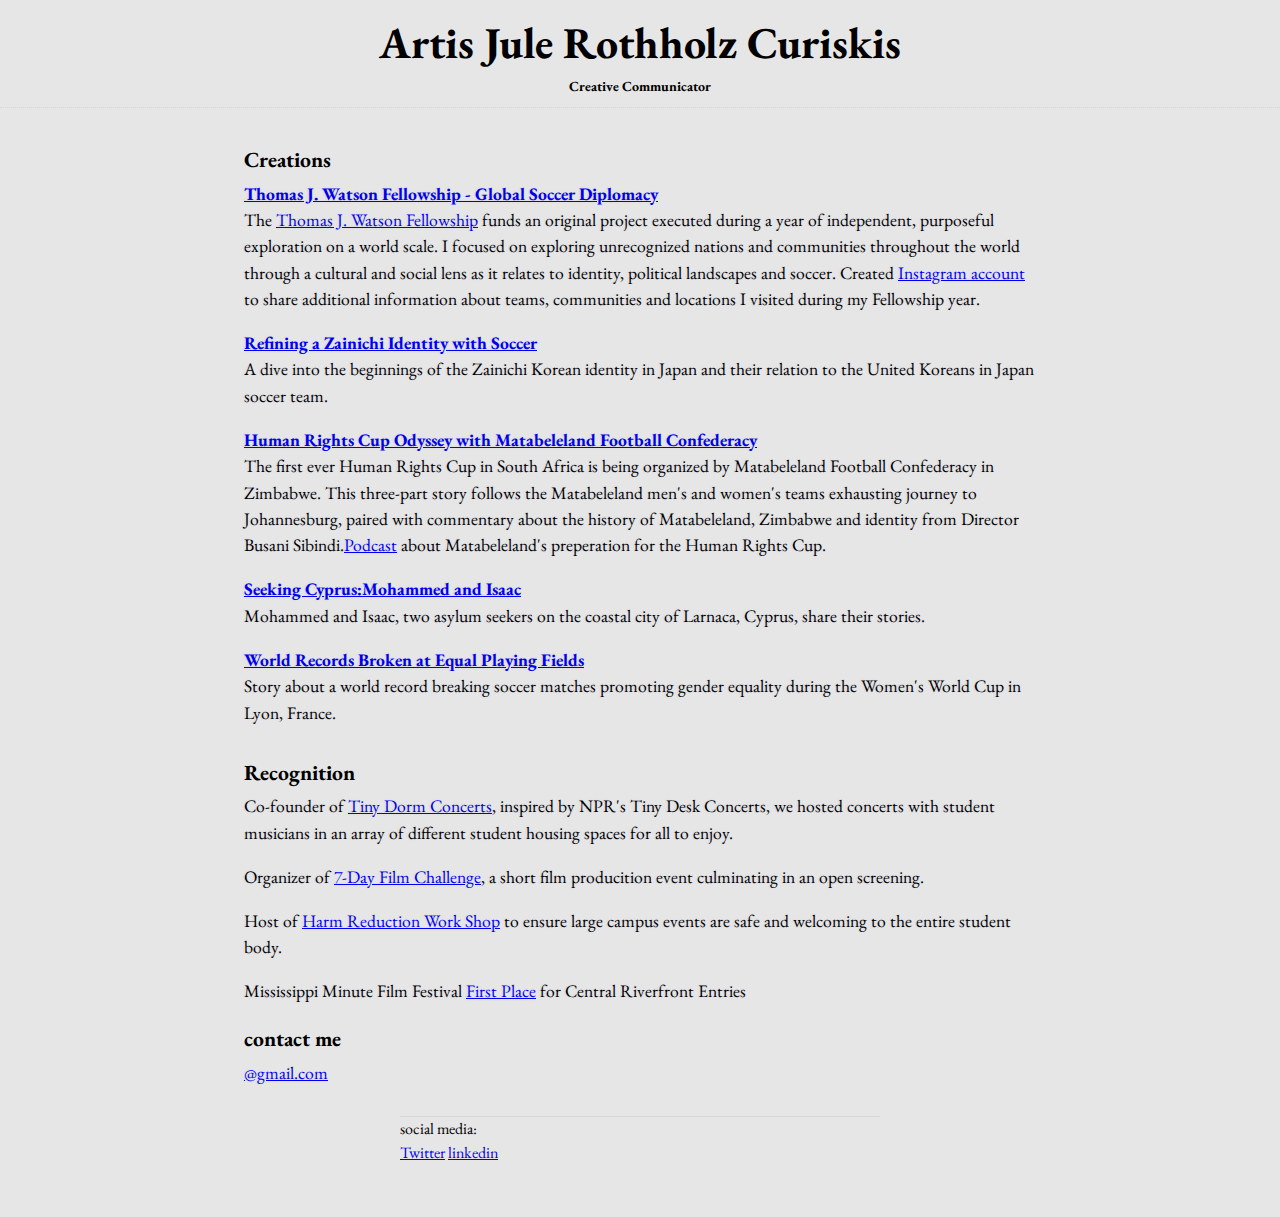
==== index.html @ f08bcc8c "Update index.html" ====
<!DOCTYPE html>

<html lang="en">

<head>
  <meta charset="UTF-8">
  <link href="https://fonts.googleapis.com/css?family=EB+Garamond&display=swap" rel="stylesheet">

  <title>ARTIS</title>

  <link rel="stylesheet" href="styles.css">
  <link href='https://fonts.googleapis.com/css?family=EB+Garamond&display=swap' rel='stylesheet' type='text/css'>

</head>

  <body>
 

  <div class="s-top">

    <header class="page-header">
      <h1>Artis Jule Rothholz Curiskis</h1>
      <h2>Creative Communicator</h2>
    </header>

  </div>

  <section class="main-content">


    <div class="section-1">
      <h3>Creations</h3>
      <div class="p">
        <h4><a target="blank" href="https://mysoccerpilgrimage.wordpress.com/about/">Thomas J. Watson Fellowship - Global Soccer Diplomacy</a></h4>

        The <a href="https://www.grinnell.edu/news/two-seniors-awarded-prestigious-thomas-watson-fellowships/">Thomas J. Watson Fellowship</a> funds an original project executed during a year of independent, purposeful exploration on a world scale. I focused on exploring unrecognized nations and communities throughout the world through a cultural and social lens as it relates to identity, political landscapes and soccer. Created <a href="https://www.instagram.com/fieldsunknown/">Instagram account</a> to share additional information about teams, communities and locations I visited during my Fellowship year. 
        </div>
     
      
   

       <div class="p">
         
        <h4><a target="blank" href="https://mysoccerpilgrimage.wordpress.com/2018/09/04/refining-a-zainichi-identity-with-soccer/">Refining a Zainichi Identity with Soccer</a></h4>
        
        A dive into the beginnings of the Zainichi Korean identity in Japan and their relation to the United Koreans in Japan soccer team.
      </div>
      
      <div class="p">
        <h4><a target="blank" href="https://mysoccerpilgrimage.wordpress.com/2019/03/30/matabeleland-and-their-human-rights-cup-odyssey-part-1/">Human Rights Cup Odyssey with Matabeleland Football Confederacy</a></h4>
        
        The first ever Human Rights Cup in South Africa is being organized by Matabeleland Football Confederacy in Zimbabwe. This three-part story follows the Matabeleland men's and women's teams exhausting journey to Johannesburg, paired with commentary about the history of Matabeleland, Zimbabwe and identity from Director Busani Sibindi.<a href="https://soundcloud.com/artiscuriskis/matabeleland-prepares-for-human-rights-cup">Podcast</a> about Matabeleland's preperation for the Human Rights Cup. 
      </div>
      
    <div class="p">
        <h4><a target="blank" href="https://soundcloud.com/artiscuriskis/seeking-cyprus-mohammed-and-isaac/">Seeking Cyprus:Mohammed and Isaac</a></h4>
        
        Mohammed and Isaac, two asylum seekers on the coastal city of Larnaca, Cyprus, share their stories.
      </div>
      
       <div class="p">    
        <h4><a target="blank" href="https://beyond90.com.au/community-football/world-records-broken-by-equal-playing-field/">World Records Broken at Equal Playing Fields</a></h4>

        Story about a world record breaking soccer matches promoting gender equality during the Women's World Cup in Lyon, France.
      </div>
      <div>

      </div>
      <!-- <div><a href="projects/wals-visualizer.html">WALS visualizer</a></div> -->
    </div>

    <div class="section-2">
      <h3>Recognition</h3>
      <div class="p">
      
        Co-founder of <a href="http://www.thesandb.com/features/tiny-dorm-concerts-put-self-gov-in-music.html/">Tiny Dorm Concerts</a>, inspired by NPR's Tiny Desk Concerts, we hosted concerts with student musicians in an array of different student housing spaces for all to enjoy.
      </div>
      <div class="p">
        
        Organizer of <a href="http://www.thesandb.com/arts/7-day-film-challenge-sparks-alternate-filmmaking-scene.html/">7-Day Film Challenge</a>, a short film producition event culminating in an open screening. 
      </div>
      <div class="p">
        
        Host of <a href="http://www.thesandb.com/article/students-flock-to-1010-harm-reduction-workshop.html/">Harm Reduction Work Shop</a> to ensure large campus events are safe and welcoming to the entire student body.
      </div>
     <div class="p">
        
        Mississippi Minute Film Festival <a href="http://millcitytimes.com/news/mississippi-minute-film-festival-winners-announced.html/">First Place</a> for Central Riverfront Entries 
    
     
      </div>
         <div class="section-3">
        <h3>contact me</h3>
      <div class="p">
        <a href="mailto:acuriskis@gmail.com"><acuriskis>@gmail.com</a>
      </div>
    </div>

  </section>

  <div class="s-bottom">

    <footer>
      <div>social media:</div>
      <a class="Twitter" target="_blank" href="https://twitter.com/Artis_Curiskis">Twitter</a>
      <a class="linkedin" target="_blank" href="https://www.linkedin.com/in/artis-curiskis-21039bbb/">linkedin</a>
    </footer>

  </div>

</body>
</html>
---- styles.css ----
body {
  padding: 0;
  margin: 0;
  background-color: #e6e6e6;
  font-size: 100%;
  line-height:1.5;
  font-family: 'EB Garamond', 'Georgia', 'Times New Roman', 'Times', 'serif';
}

ul {
  margin: 0;
}

.text-it {
  font-style: italic;
}

.inline-block {
  display: inline-block;
}

.font-mono {
  font-family: monospace;
}

header {
  padding: 10px;
  font-weight: 100;
  text-align: center;
  border-bottom: 1px dotted rgba(175, 175, 200, 0.3);
}

.p {
  margin: 0 0 1em 0;
  padding: 0;
  text-shadow: -1px 0 2px rgba(150, 150, 200, 0.2);
}

h1 {
  margin: 0 0 0 0;
  font-size: 2.747em;
  font-family: 'EB Garamond', serif;
}
h2 {
  margin: 0 0 0 0;
  font-size: 0.874em;
  font-family: 'EB Garamond', serif;
}
h3 {
  margin: 0 0 5px 0;
  font-size: 1.229em;
  font-family: 'EB Garamond', serif;
}
h4 {
  margin: 0 0 0 0;
}

.s-top {
  width: 100%;
}

section.main-content {
  max-width: 45em;
  margin: 2em auto 0 auto;
  padding: 0 1em;
  font-size: 1.1em;
}

section.main-content > div {
  margin-bottom: 30px;
}

.section-2 h4 {
  margin-top: 20px;
  margin-bottom: 0px;
  padding: 0;
}

.s-bottom {
  max-width: 30em;
  height: 100px;
  margin: 0 auto;
  border-top: 1px solid rgba(200, 200, 200, 0.5);
}
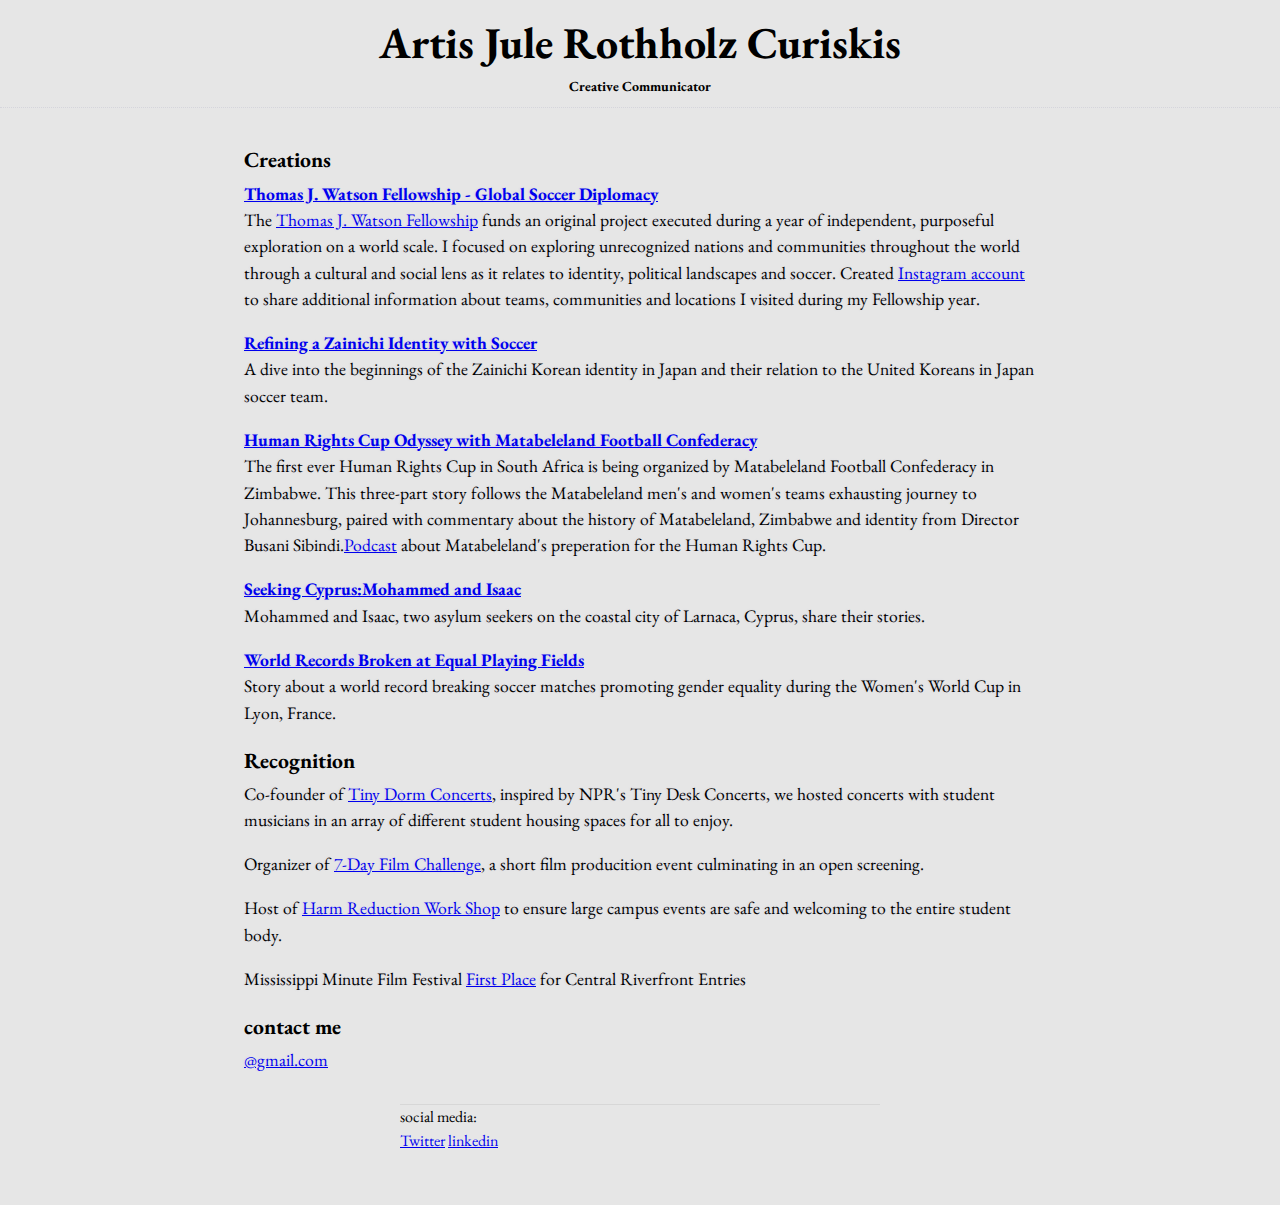
==== commit bc415a1a: "Update index.html" ====
--- a/index.html
+++ b/index.html
@@ -38,7 +38,7 @@
      
       
    
-
+<div>
        <div class="p">
          
         <h4><a target="blank" href="https://mysoccerpilgrimage.wordpress.com/2018/09/04/refining-a-zainichi-identity-with-soccer/">Refining a Zainichi Identity with Soccer</a></h4>
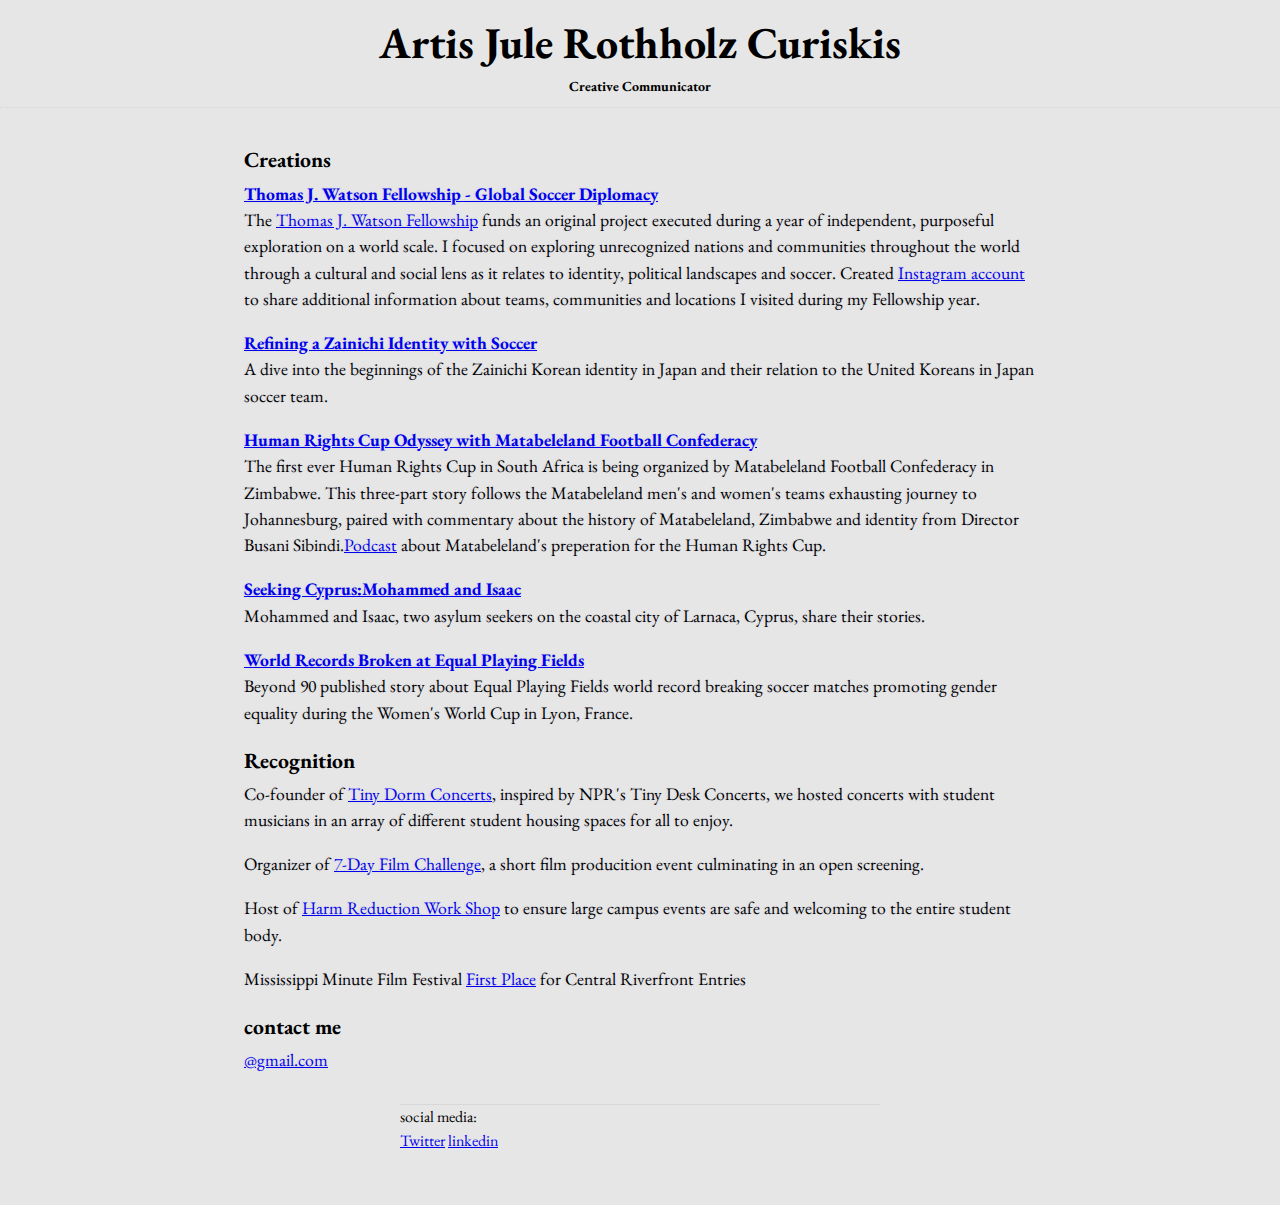
==== commit 8ea24f1f: "Update index.html" ====
--- a/index.html
+++ b/index.html
@@ -61,7 +61,7 @@
        <div class="p">    
         <h4><a target="blank" href="https://beyond90.com.au/community-football/world-records-broken-by-equal-playing-field/">World Records Broken at Equal Playing Fields</a></h4>
 
-        Story about a world record breaking soccer matches promoting gender equality during the Women's World Cup in Lyon, France.
+        Beyond 90 published story about Equal Playing Fields world record breaking soccer matches promoting gender equality during the Women's World Cup in Lyon, France.
       </div>
       <div>
 
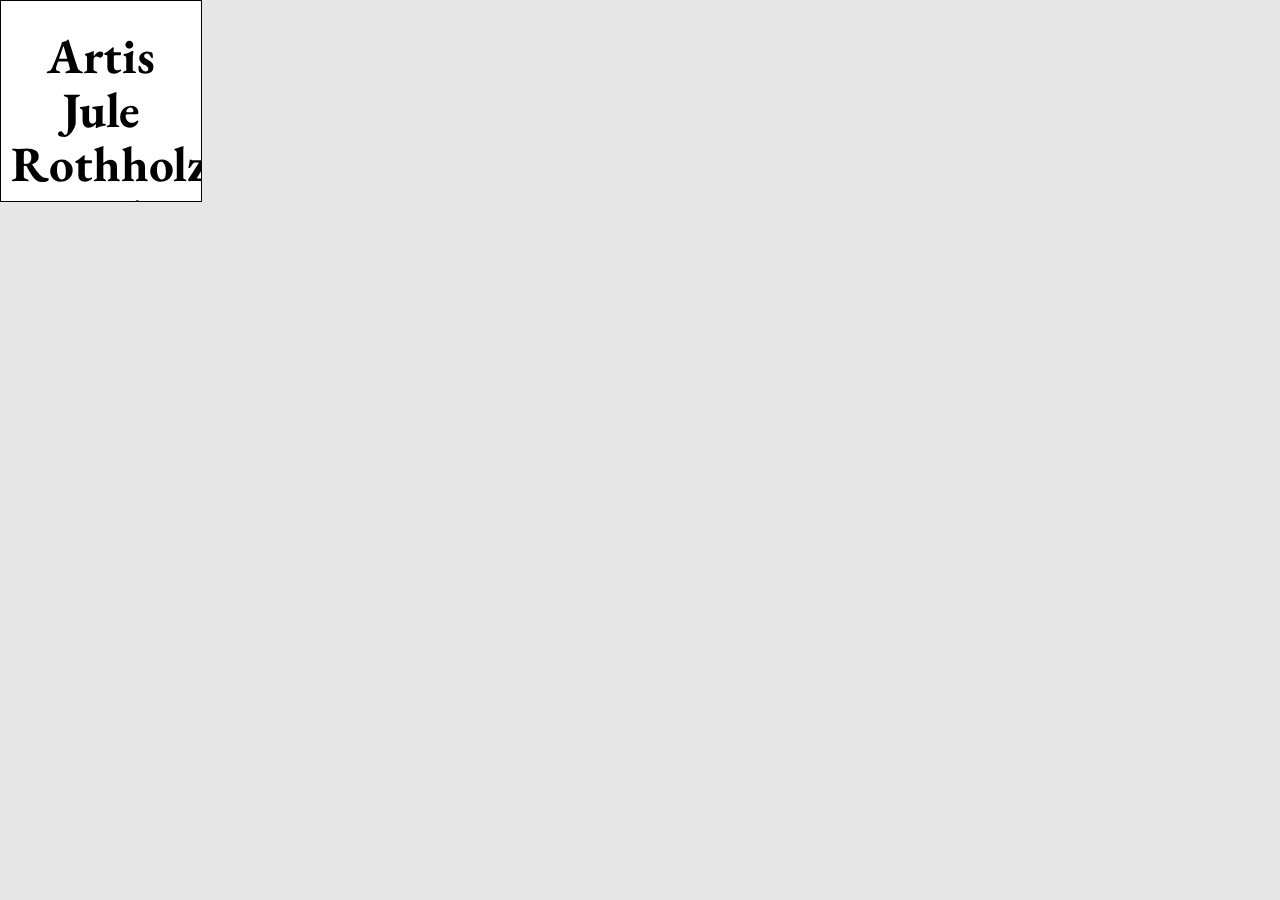
==== commit 0ed45db9: "Update index.html" ====
--- a/index.html
+++ b/index.html
@@ -1,7 +1,8 @@
 <!DOCTYPE html>
 
 <html lang="en">
-
+  
+  <div style="background-color:white;background-image:url(file:///Users/artis_curiskis/Desktop/JOBS/PROFESSIONAL/Business%20Card/web%20background.jpg);background-attachment:fixed;border:1px solid black;width:200px;height:200px;font-size:18px;line-height:3em;overflow:scroll;"><p>
 <head>
   <meta charset="UTF-8">
   <link href="https://fonts.googleapis.com/css?family=EB+Garamond&display=swap" rel="stylesheet">
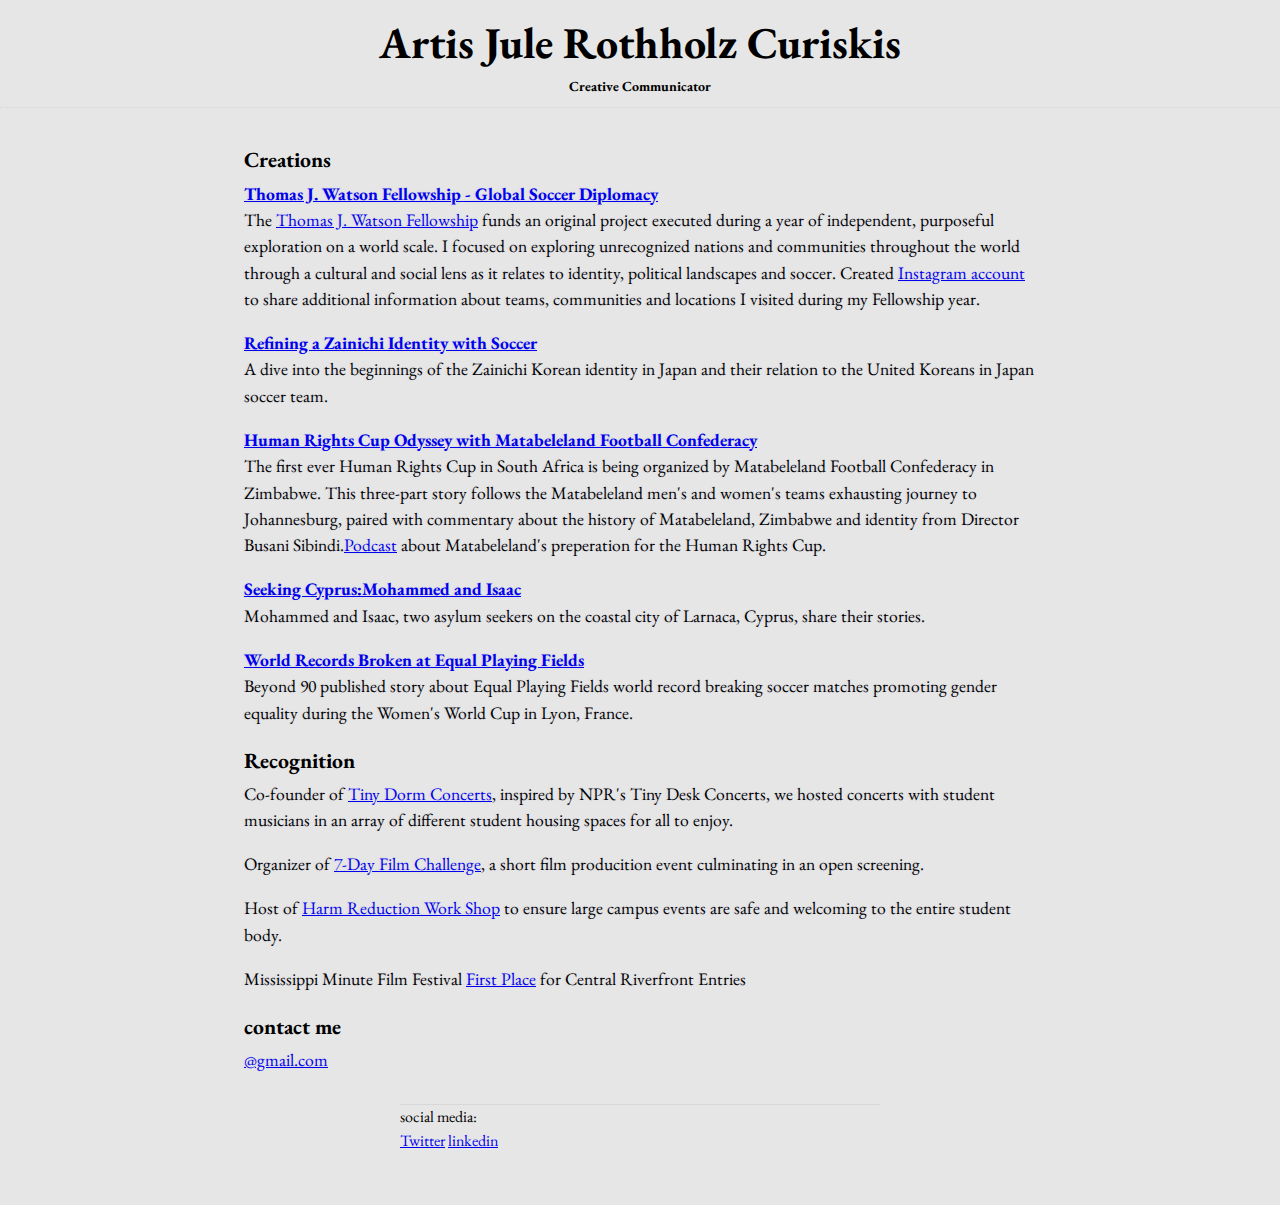
==== commit 7fe1599e: "Update index.html" ====
--- a/index.html
+++ b/index.html
@@ -2,7 +2,6 @@
 
 <html lang="en">
   
-  <div style="background-color:white;background-image:url(file:///Users/artis_curiskis/Desktop/JOBS/PROFESSIONAL/Business%20Card/web%20background.jpg);background-attachment:fixed;border:1px solid black;width:200px;height:200px;font-size:18px;line-height:3em;overflow:scroll;"><p>
 <head>
   <meta charset="UTF-8">
   <link href="https://fonts.googleapis.com/css?family=EB+Garamond&display=swap" rel="stylesheet">
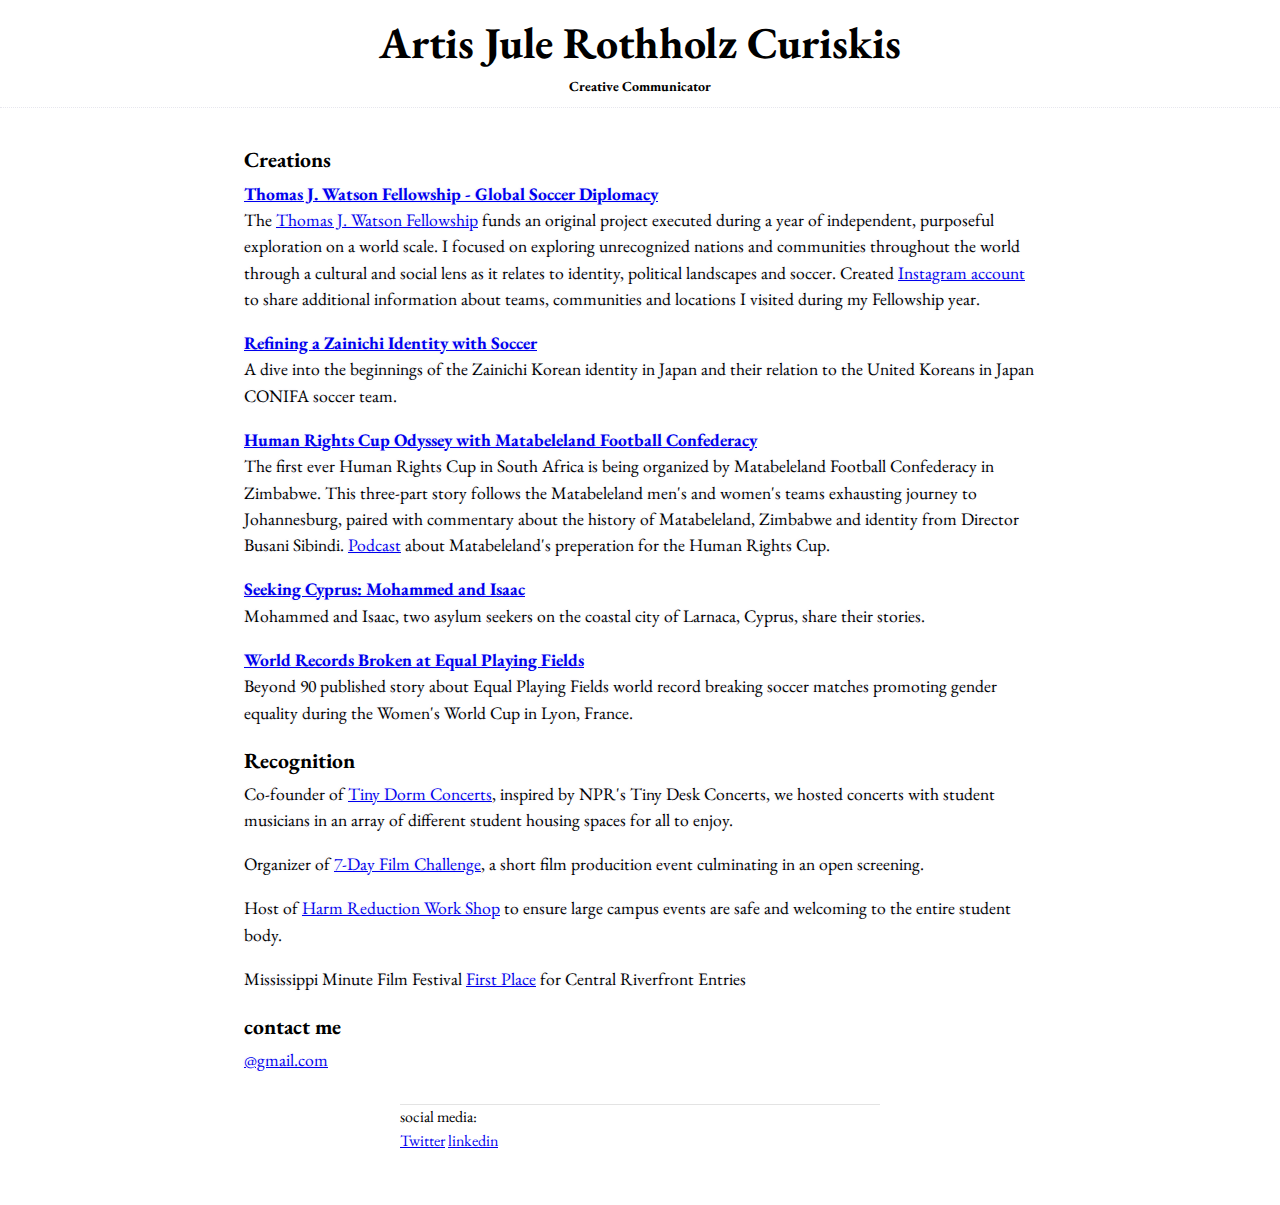
==== commit 29d2780a: "Update index.html" ====
--- a/index.html
+++ b/index.html
@@ -43,17 +43,17 @@
          
         <h4><a target="blank" href="https://mysoccerpilgrimage.wordpress.com/2018/09/04/refining-a-zainichi-identity-with-soccer/">Refining a Zainichi Identity with Soccer</a></h4>
         
-        A dive into the beginnings of the Zainichi Korean identity in Japan and their relation to the United Koreans in Japan soccer team.
+        A dive into the beginnings of the Zainichi Korean identity in Japan and their relation to the United Koreans in Japan CONIFA soccer team.
       </div>
       
       <div class="p">
         <h4><a target="blank" href="https://mysoccerpilgrimage.wordpress.com/2019/03/30/matabeleland-and-their-human-rights-cup-odyssey-part-1/">Human Rights Cup Odyssey with Matabeleland Football Confederacy</a></h4>
         
-        The first ever Human Rights Cup in South Africa is being organized by Matabeleland Football Confederacy in Zimbabwe. This three-part story follows the Matabeleland men's and women's teams exhausting journey to Johannesburg, paired with commentary about the history of Matabeleland, Zimbabwe and identity from Director Busani Sibindi.<a href="https://soundcloud.com/artiscuriskis/matabeleland-prepares-for-human-rights-cup">Podcast</a> about Matabeleland's preperation for the Human Rights Cup. 
+        The first ever Human Rights Cup in South Africa is being organized by Matabeleland Football Confederacy in Zimbabwe. This three-part story follows the Matabeleland men's and women's teams exhausting journey to Johannesburg, paired with commentary about the history of Matabeleland, Zimbabwe and identity from Director Busani Sibindi. <a href="https://soundcloud.com/artiscuriskis/matabeleland-prepares-for-human-rights-cup">Podcast</a> about Matabeleland's preperation for the Human Rights Cup. 
       </div>
       
     <div class="p">
-        <h4><a target="blank" href="https://soundcloud.com/artiscuriskis/seeking-cyprus-mohammed-and-isaac/">Seeking Cyprus:Mohammed and Isaac</a></h4>
+        <h4><a target="blank" href="https://soundcloud.com/artiscuriskis/seeking-cyprus-mohammed-and-isaac/">Seeking Cyprus: Mohammed and Isaac</a></h4>
         
         Mohammed and Isaac, two asylum seekers on the coastal city of Larnaca, Cyprus, share their stories.
       </div>
--- a/styles.css
+++ b/styles.css
@@ -1,7 +1,8 @@
 body {
   padding: 0;
   margin: 0;
-  background-color: #e6e6e6;
+  background-color: white;background-image:url(//Users/artis_curiskis/Desktop/JOBS/PROFESSIONAL/Business%20Card/web%20background.jpg)
+
   font-size: 100%;
   line-height:1.5;
   font-family: 'EB Garamond', 'Georgia', 'Times New Roman', 'Times', 'serif';
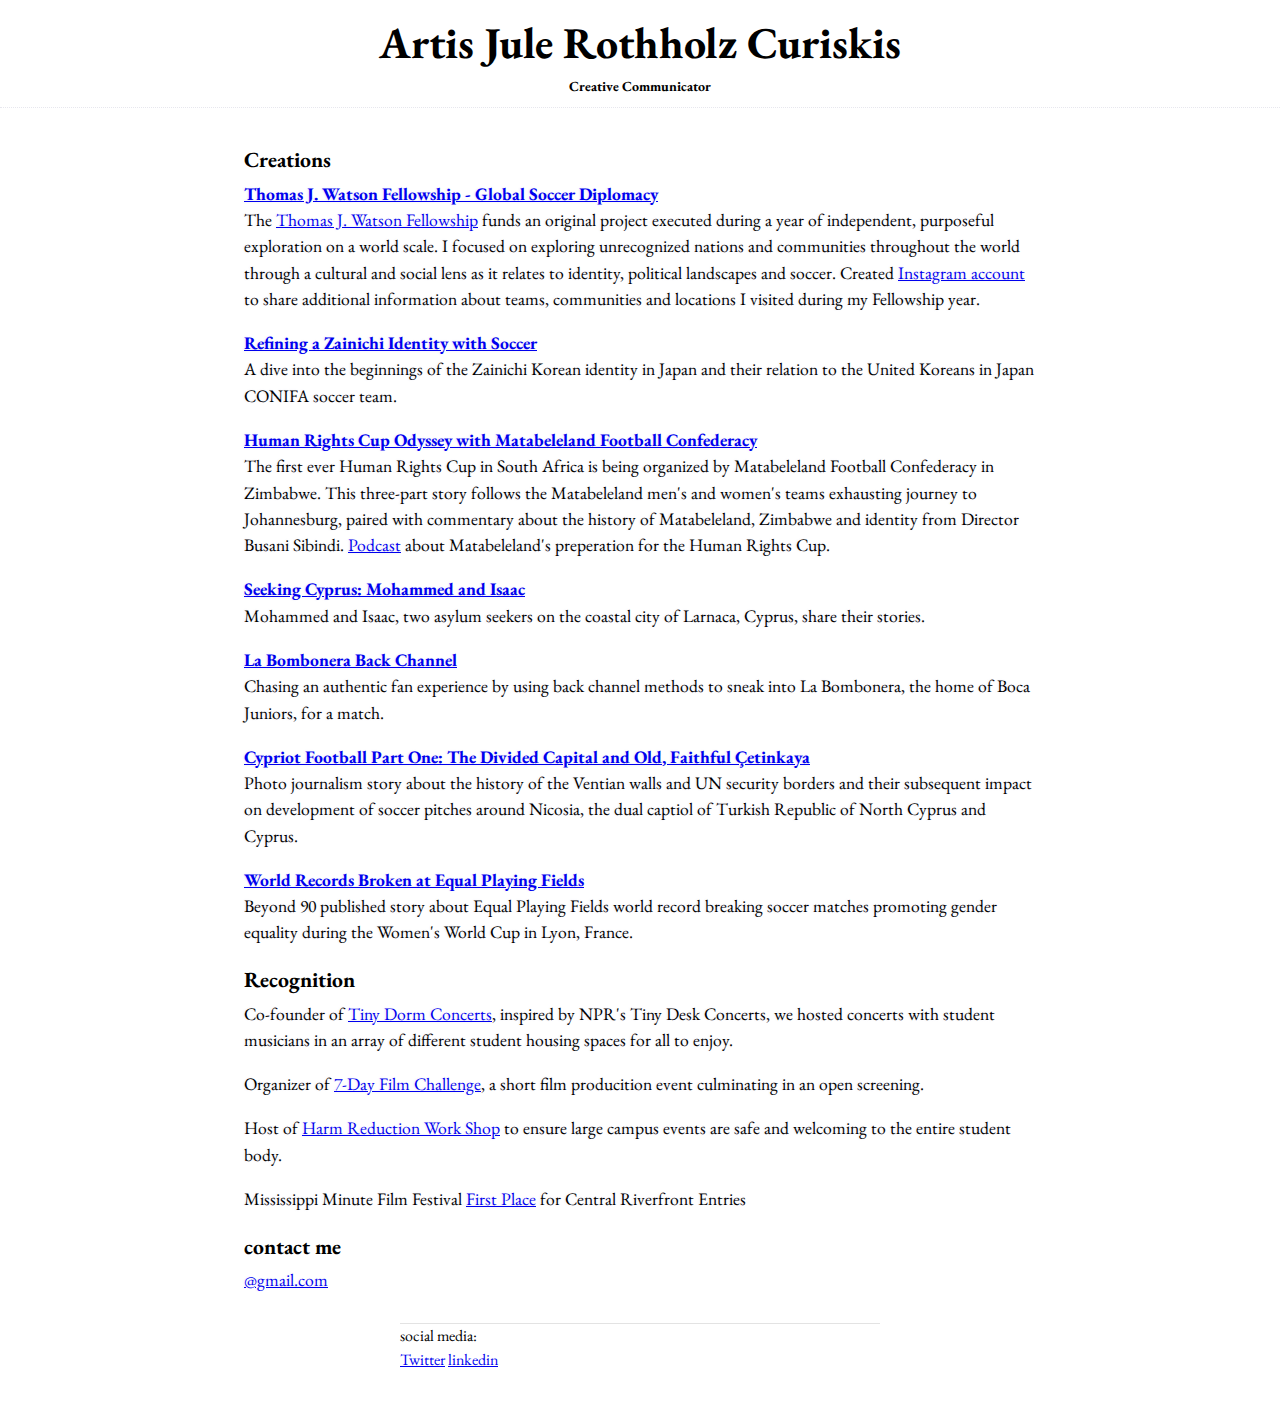
==== commit 6ee9e505: "Update index.html" ====
--- a/index.html
+++ b/index.html
@@ -57,6 +57,18 @@
         
         Mohammed and Isaac, two asylum seekers on the coastal city of Larnaca, Cyprus, share their stories.
       </div>
+  
+   <div class="p">
+        <h4><a target="blank" href="https://mysoccerpilgrimage.wordpress.com/2019/02/20/la-bombonera-back-channel/">La Bombonera Back Channel</a></h4>
+        
+      Chasing an authentic fan experience by using back channel methods to sneak into La Bombonera, the home of Boca Juniors, for a match. 
+      </div>
+  
+  <div class="p">
+        <h4><a target="blank" href="https://mysoccerpilgrimage.wordpress.com/2018/10/19/football-in-cyprus-part-one-the-divided-capital-and-old-faithful-cetinkaya/">Cypriot Football Part One: The Divided Capital and Old, Faithful Çetinkaya</a></h4>
+        
+      Photo journalism story about the history of the Ventian walls and UN security borders and their subsequent impact on development of soccer pitches around Nicosia, the dual captiol of Turkish Republic of North Cyprus and Cyprus.
+      </div>
       
        <div class="p">    
         <h4><a target="blank" href="https://beyond90.com.au/community-football/world-records-broken-by-equal-playing-field/">World Records Broken at Equal Playing Fields</a></h4>
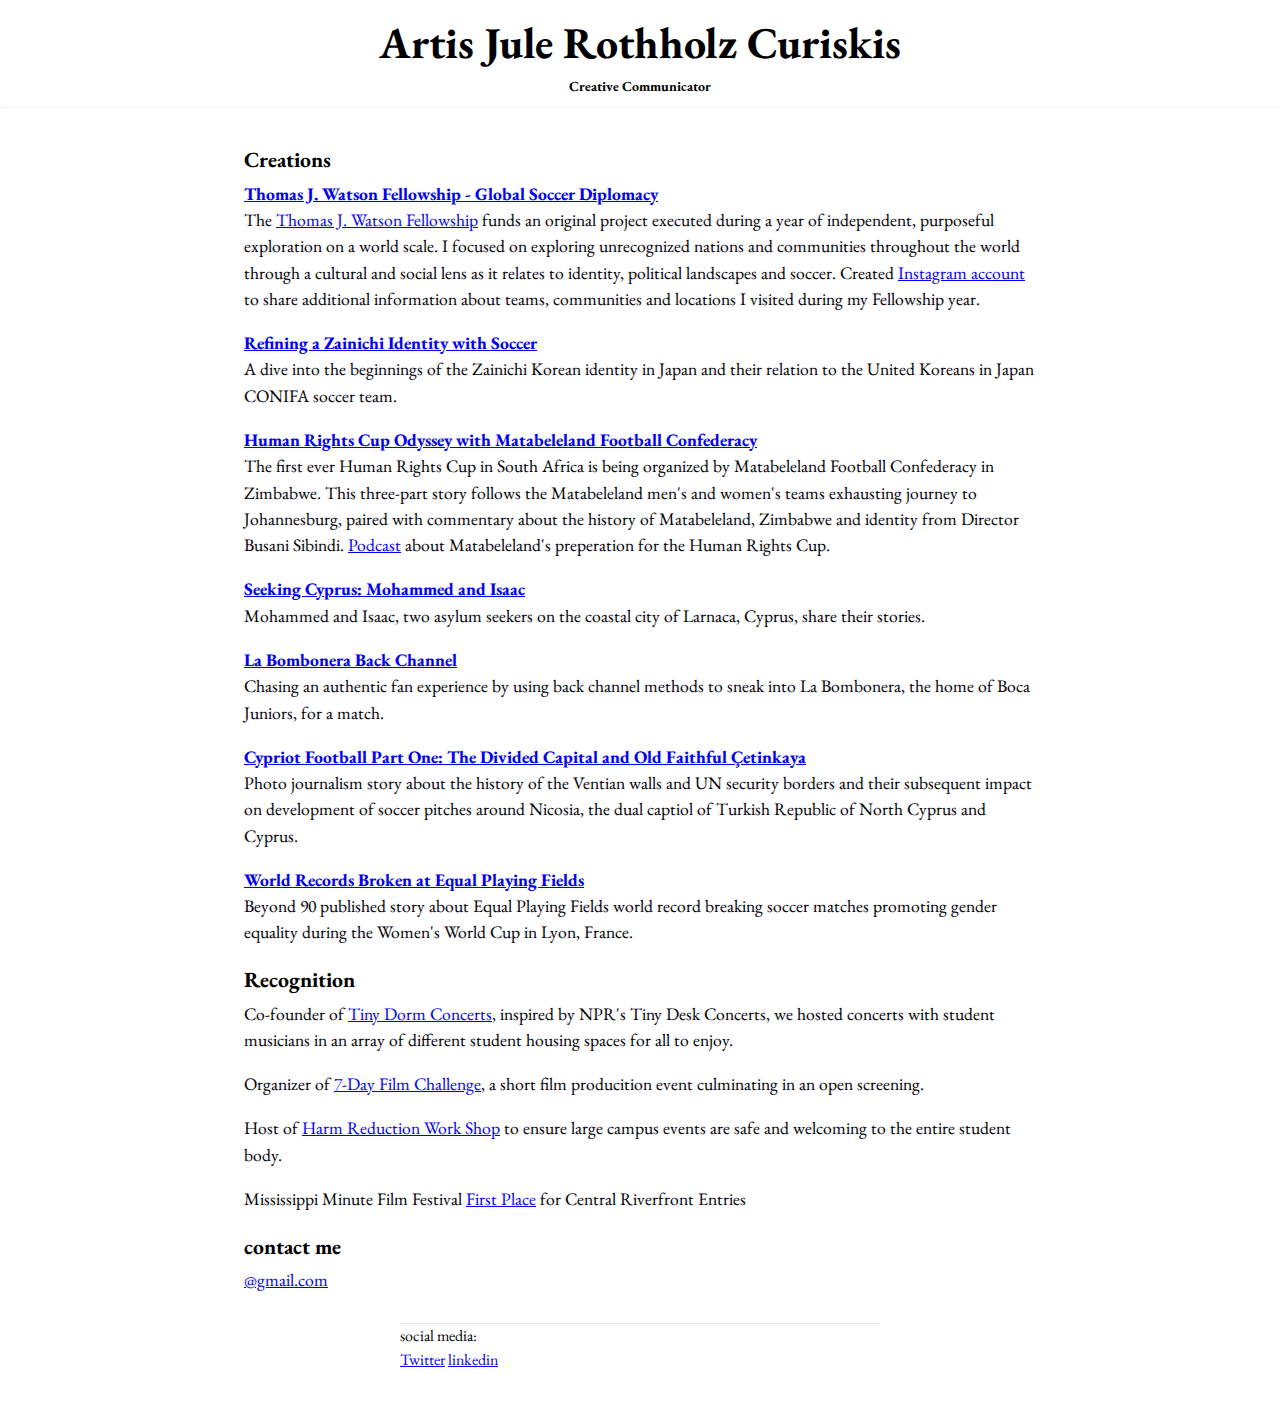
==== commit 9abdb486: "Update index.html" ====
--- a/index.html
+++ b/index.html
@@ -65,7 +65,7 @@
       </div>
   
   <div class="p">
-        <h4><a target="blank" href="https://mysoccerpilgrimage.wordpress.com/2018/10/19/football-in-cyprus-part-one-the-divided-capital-and-old-faithful-cetinkaya/">Cypriot Football Part One: The Divided Capital and Old, Faithful Çetinkaya</a></h4>
+        <h4><a target="blank" href="https://mysoccerpilgrimage.wordpress.com/2018/10/19/football-in-cyprus-part-one-the-divided-capital-and-old-faithful-cetinkaya/">Cypriot Football Part One: The Divided Capital and Old Faithful Çetinkaya</a></h4>
         
       Photo journalism story about the history of the Ventian walls and UN security borders and their subsequent impact on development of soccer pitches around Nicosia, the dual captiol of Turkish Republic of North Cyprus and Cyprus.
       </div>
